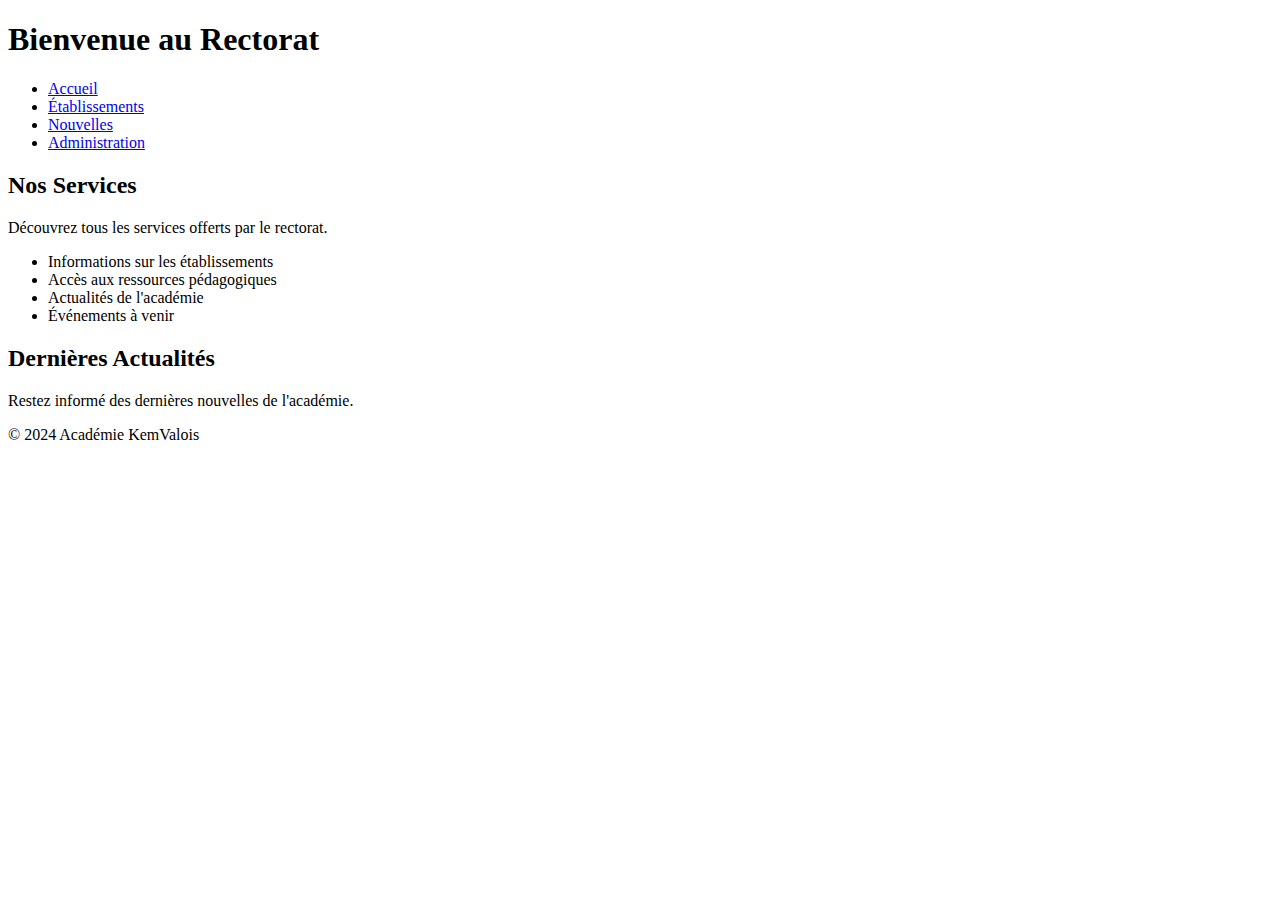
==== index.html @ ba1359fb "Create index.html" ====
<!DOCTYPE html>
<html lang="fr">
<head>
    <meta charset="UTF-8">
    <meta name="viewport" content="width=device-width, initial-scale=1.0">
    <link rel="stylesheet" href="styles.css">
    <title>Rectorat - Page d'accueil</title>
</head>
<body>
    <header>
        <h1>Bienvenue au Rectorat</h1>
        <nav>
            <ul>
                <li><a href="index.html">Accueil</a></li>
                <li><a href="etablissements.html">Établissements</a></li>
                <li><a href="nouvelles.html">Nouvelles</a></li>
                <li><a href="admin.html">Administration</a></li>
            </ul>
        </nav>
    </header>
    <main>
        <section>
            <h2>Nos Services</h2>
            <p>Découvrez tous les services offerts par le rectorat.</p>
            <ul>
                <li>Informations sur les établissements</li>
                <li>Accès aux ressources pédagogiques</li>
                <li>Actualités de l'académie</li>
                <li>Événements à venir</li>
            </ul>
        </section>
        <section>
            <h2>Dernières Actualités</h2>
            <p>Restez informé des dernières nouvelles de l'académie.</p>
        </section>
    </main>
    <footer>
        <p>&copy; 2024 Académie KemValois</p>
    </footer>
</body>
</html>
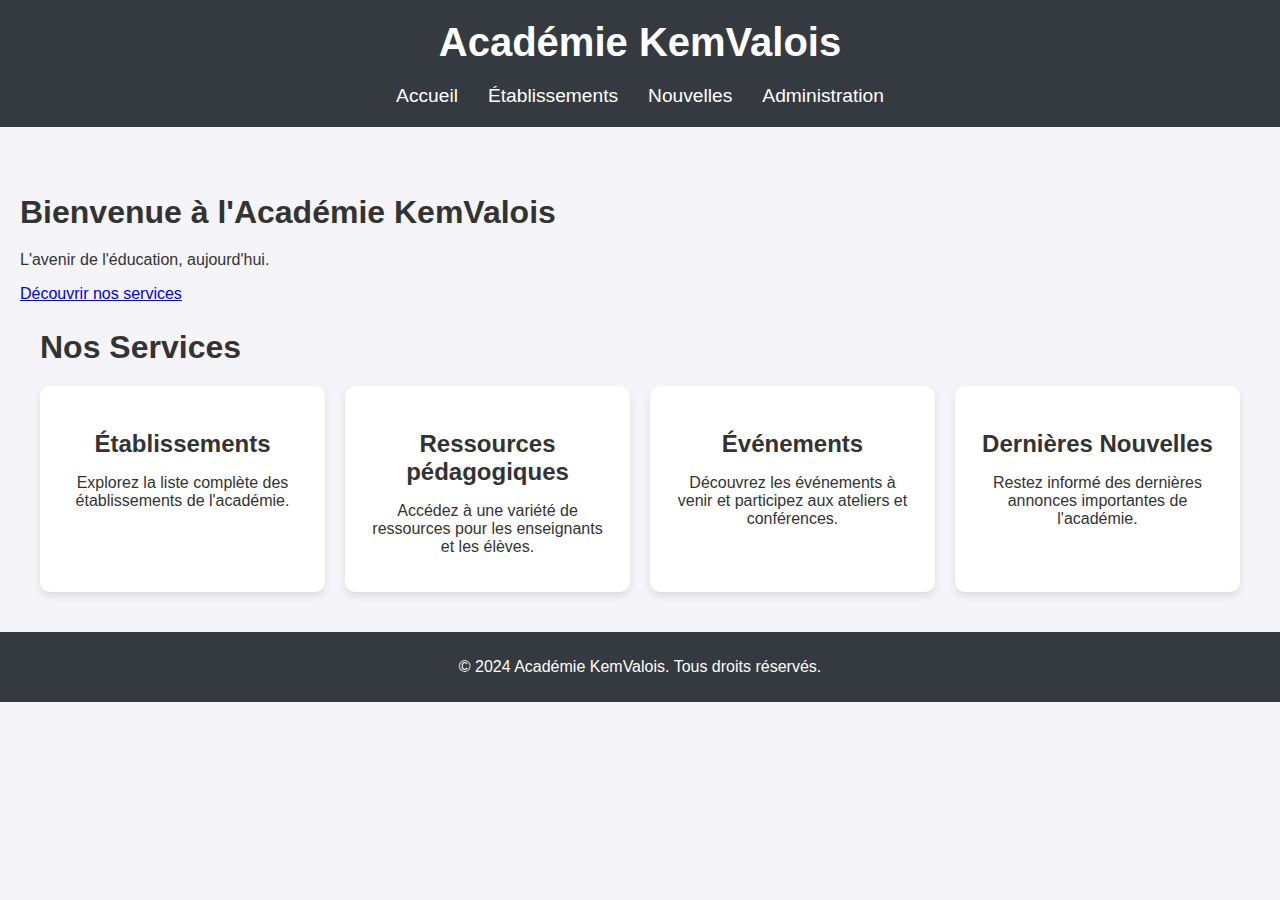
==== commit 42b3c03a: "Update index.html" ====
--- a/index.html
+++ b/index.html
@@ -4,38 +4,60 @@
     <meta charset="UTF-8">
     <meta name="viewport" content="width=device-width, initial-scale=1.0">
     <link rel="stylesheet" href="styles.css">
-    <title>Rectorat - Page d'accueil</title>
+    <title>Académie KemValois - Accueil</title>
 </head>
 <body>
-    <header>
-        <h1>Bienvenue au Rectorat</h1>
-        <nav>
-            <ul>
-                <li><a href="index.html">Accueil</a></li>
-                <li><a href="etablissements.html">Établissements</a></li>
-                <li><a href="nouvelles.html">Nouvelles</a></li>
-                <li><a href="admin.html">Administration</a></li>
-            </ul>
-        </nav>
+    <header class="header">
+        <div class="container">
+            <h1 class="logo">Académie KemValois</h1>
+            <nav>
+                <ul class="nav-links">
+                    <li><a href="index.html">Accueil</a></li>
+                    <li><a href="etablissements.html">Établissements</a></li>
+                    <li><a href="nouvelles.html">Nouvelles</a></li>
+                    <li><a href="admin.html">Administration</a></li>
+                </ul>
+            </nav>
+        </div>
     </header>
-    <main>
-        <section>
+
+    <main class="main-content">
+        <section class="hero">
+            <div class="hero-text">
+                <h2>Bienvenue à l'Académie KemValois</h2>
+                <p>L'avenir de l'éducation, aujourd'hui.</p>
+                <a href="#services" class="cta-btn">Découvrir nos services</a>
+            </div>
+        </section>
+
+        <section id="services" class="services">
             <h2>Nos Services</h2>
-            <p>Découvrez tous les services offerts par le rectorat.</p>
-            <ul>
-                <li>Informations sur les établissements</li>
-                <li>Accès aux ressources pédagogiques</li>
-                <li>Actualités de l'académie</li>
-                <li>Événements à venir</li>
-            </ul>
-        </section>
-        <section>
-            <h2>Dernières Actualités</h2>
-            <p>Restez informé des dernières nouvelles de l'académie.</p>
+            <div class="service-grid">
+                <div class="service-card">
+                    <h3>Établissements</h3>
+                    <p>Explorez la liste complète des établissements de l'académie.</p>
+                </div>
+                <div class="service-card">
+                    <h3>Ressources pédagogiques</h3>
+                    <p>Accédez à une variété de ressources pour les enseignants et les élèves.</p>
+                </div>
+                <div class="service-card">
+                    <h3>Événements</h3>
+                    <p>Découvrez les événements à venir et participez aux ateliers et conférences.</p>
+                </div>
+                <div class="service-card">
+                    <h3>Dernières Nouvelles</h3>
+                    <p>Restez informé des dernières annonces importantes de l'académie.</p>
+                </div>
+            </div>
         </section>
     </main>
-    <footer>
-        <p>&copy; 2024 Académie KemValois</p>
+
+    <footer class="footer">
+        <div class="container">
+            <p>&copy; 2024 Académie KemValois. Tous droits réservés.</p>
+        </div>
     </footer>
 </body>
 </html>
+
--- a/styles.css
+++ b/styles.css
@@ -0,0 +1,135 @@
+/* Style général */
+body {
+    font-family: 'Segoe UI', Tahoma, Geneva, Verdana, sans-serif;
+    margin: 0;
+    padding: 0;
+    background-color: #f4f4f9;
+    color: #333;
+}
+
+header {
+    background-color: #343a40;
+    color: white;
+    padding: 20px 0;
+    text-align: center;
+}
+
+.header-content {
+    max-width: 1200px;
+    margin: 0 auto;
+}
+
+nav ul {
+    list-style: none;
+    padding: 0;
+    margin: 20px 0 0;
+    display: flex;
+    justify-content: center;
+}
+
+nav ul li {
+    margin: 0 15px;
+}
+
+nav ul li a {
+    color: white;
+    text-decoration: none;
+    font-size: 1.2em;
+}
+
+nav ul li a:hover {
+    color: #f8f9fa;
+}
+
+h1 {
+    font-size: 2.5em;
+    margin: 0;
+}
+
+h2 {
+    font-size: 2em;
+    margin-bottom: 20px;
+}
+
+main {
+    padding: 40px 20px;
+}
+
+footer {
+    background-color: #343a40;
+    color: white;
+    text-align: center;
+    padding: 10px 0;
+    position: relative;
+    bottom: 0;
+    width: 100%;
+}
+
+/* Style des sections */
+.welcome {
+    text-align: center;
+    margin-bottom: 40px;
+}
+
+.services {
+    max-width: 1200px;
+    margin: 0 auto;
+}
+
+.service-grid {
+    display: grid;
+    grid-template-columns: repeat(auto-fit, minmax(250px, 1fr));
+    gap: 20px;
+}
+
+.service-card {
+    background-color: white;
+    border-radius: 10px;
+    padding: 20px;
+    box-shadow: 0 4px 8px rgba(0, 0, 0, 0.1);
+    text-align: center;
+}
+
+.service-card h3 {
+    font-size: 1.5em;
+    margin-bottom: 10px;
+}
+
+.service-card p {
+    font-size: 1em;
+}
+
+/* Page des établissements */
+.etablissement-list {
+    list-style: none;
+    padding: 0;
+    max-width: 600px;
+    margin: 0 auto;
+}
+
+.etablissement-list li {
+    background-color: white;
+    padding: 15px;
+    margin: 10px 0;
+    border-radius: 8px;
+    box-shadow: 0 2px 6px rgba(0, 0, 0, 0.1);
+    font-size: 1.2em;
+}
+
+/* Page des annonces */
+#annonces {
+    max-width: 1000px;
+    margin: 0 auto;
+    background-color: white;
+    border-radius: 10px;
+    padding: 20px;
+    box-shadow: 0 4px 8px rgba(0, 0, 0, 0.1);
+}
+
+#annonces-container div {
+    background-color: #f8f9fa;
+    margin: 20px 0;
+    padding: 20px;
+    border-radius: 8px;
+    box-shadow: 0 2px 6px rgba(0, 0, 0, 0.1);
+}
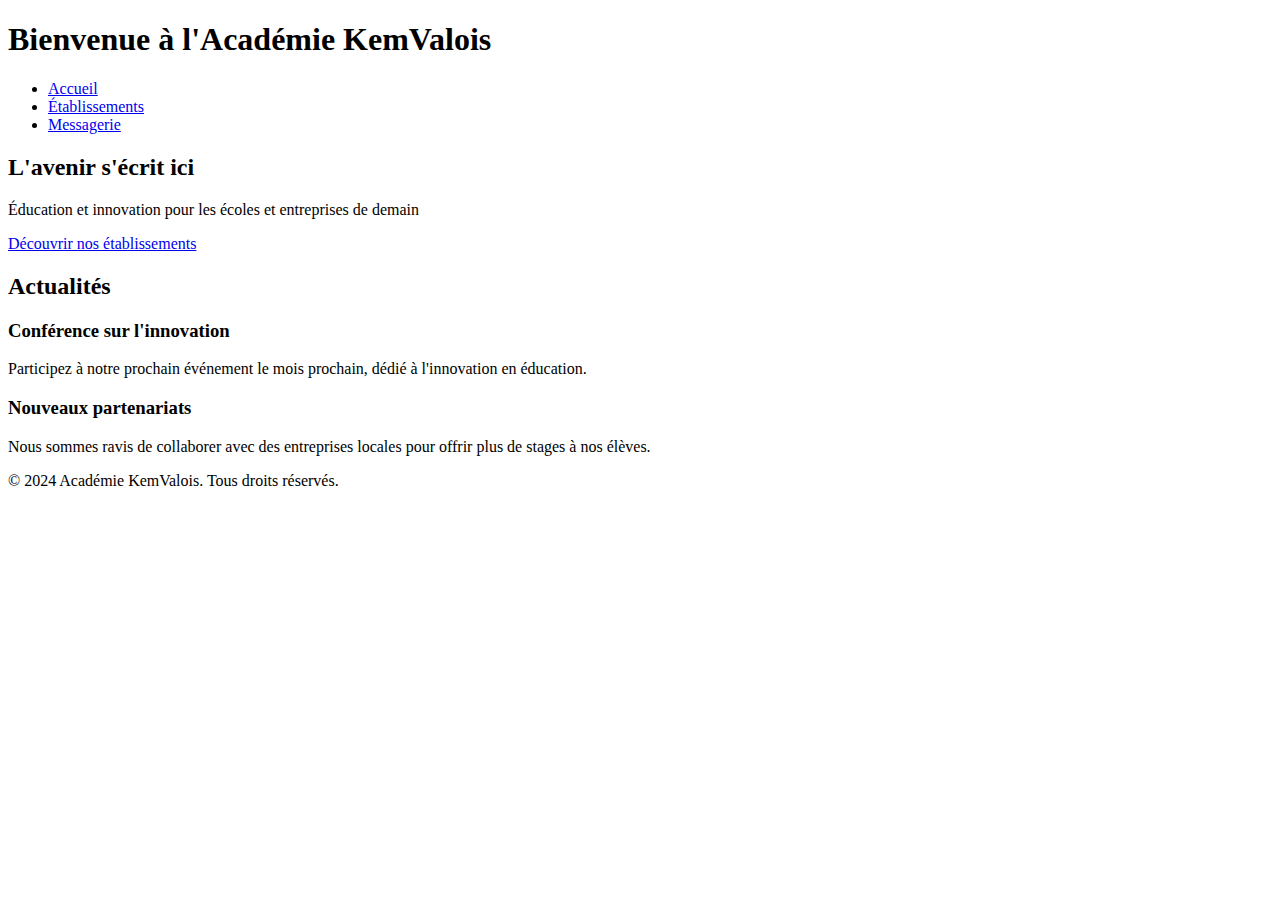
==== commit 4e2e95eb: "Update index.html" ====
--- a/index.html
+++ b/index.html
@@ -3,61 +3,40 @@
 <head>
     <meta charset="UTF-8">
     <meta name="viewport" content="width=device-width, initial-scale=1.0">
-    <link rel="stylesheet" href="styles.css">
-    <title>Académie KemValois - Accueil</title>
+    <title>Académie KemValois</title>
+    <link rel="stylesheet" href="style.css">
 </head>
 <body>
-    <header class="header">
-        <div class="container">
-            <h1 class="logo">Académie KemValois</h1>
-            <nav>
-                <ul class="nav-links">
-                    <li><a href="index.html">Accueil</a></li>
-                    <li><a href="etablissements.html">Établissements</a></li>
-                    <li><a href="nouvelles.html">Nouvelles</a></li>
-                    <li><a href="admin.html">Administration</a></li>
-                </ul>
-            </nav>
+    <header>
+        <h1>Bienvenue à l'Académie KemValois</h1>
+        <nav>
+            <ul>
+                <li><a href="index.html">Accueil</a></li>
+                <li><a href="etablissements.html">Établissements</a></li>
+                <li><a href="messagerie.html">Messagerie</a></li>
+            </ul>
+        </nav>
+    </header>
+    <section class="hero">
+        <h2>L'avenir s'écrit ici</h2>
+        <p>Éducation et innovation pour les écoles et entreprises de demain</p>
+        <a href="etablissements.html" class="cta">Découvrir nos établissements</a>
+    </section>
+    <section class="actualites">
+        <h2>Actualités</h2>
+        <div class="news-container">
+            <article>
+                <h3>Conférence sur l'innovation</h3>
+                <p>Participez à notre prochain événement le mois prochain, dédié à l'innovation en éducation.</p>
+            </article>
+            <article>
+                <h3>Nouveaux partenariats</h3>
+                <p>Nous sommes ravis de collaborer avec des entreprises locales pour offrir plus de stages à nos élèves.</p>
+            </article>
         </div>
-    </header>
-
-    <main class="main-content">
-        <section class="hero">
-            <div class="hero-text">
-                <h2>Bienvenue à l'Académie KemValois</h2>
-                <p>L'avenir de l'éducation, aujourd'hui.</p>
-                <a href="#services" class="cta-btn">Découvrir nos services</a>
-            </div>
-        </section>
-
-        <section id="services" class="services">
-            <h2>Nos Services</h2>
-            <div class="service-grid">
-                <div class="service-card">
-                    <h3>Établissements</h3>
-                    <p>Explorez la liste complète des établissements de l'académie.</p>
-                </div>
-                <div class="service-card">
-                    <h3>Ressources pédagogiques</h3>
-                    <p>Accédez à une variété de ressources pour les enseignants et les élèves.</p>
-                </div>
-                <div class="service-card">
-                    <h3>Événements</h3>
-                    <p>Découvrez les événements à venir et participez aux ateliers et conférences.</p>
-                </div>
-                <div class="service-card">
-                    <h3>Dernières Nouvelles</h3>
-                    <p>Restez informé des dernières annonces importantes de l'académie.</p>
-                </div>
-            </div>
-        </section>
-    </main>
-
-    <footer class="footer">
-        <div class="container">
-            <p>&copy; 2024 Académie KemValois. Tous droits réservés.</p>
-        </div>
+    </section>
+    <footer>
+        <p>&copy; 2024 Académie KemValois. Tous droits réservés.</p>
     </footer>
 </body>
 </html>
-
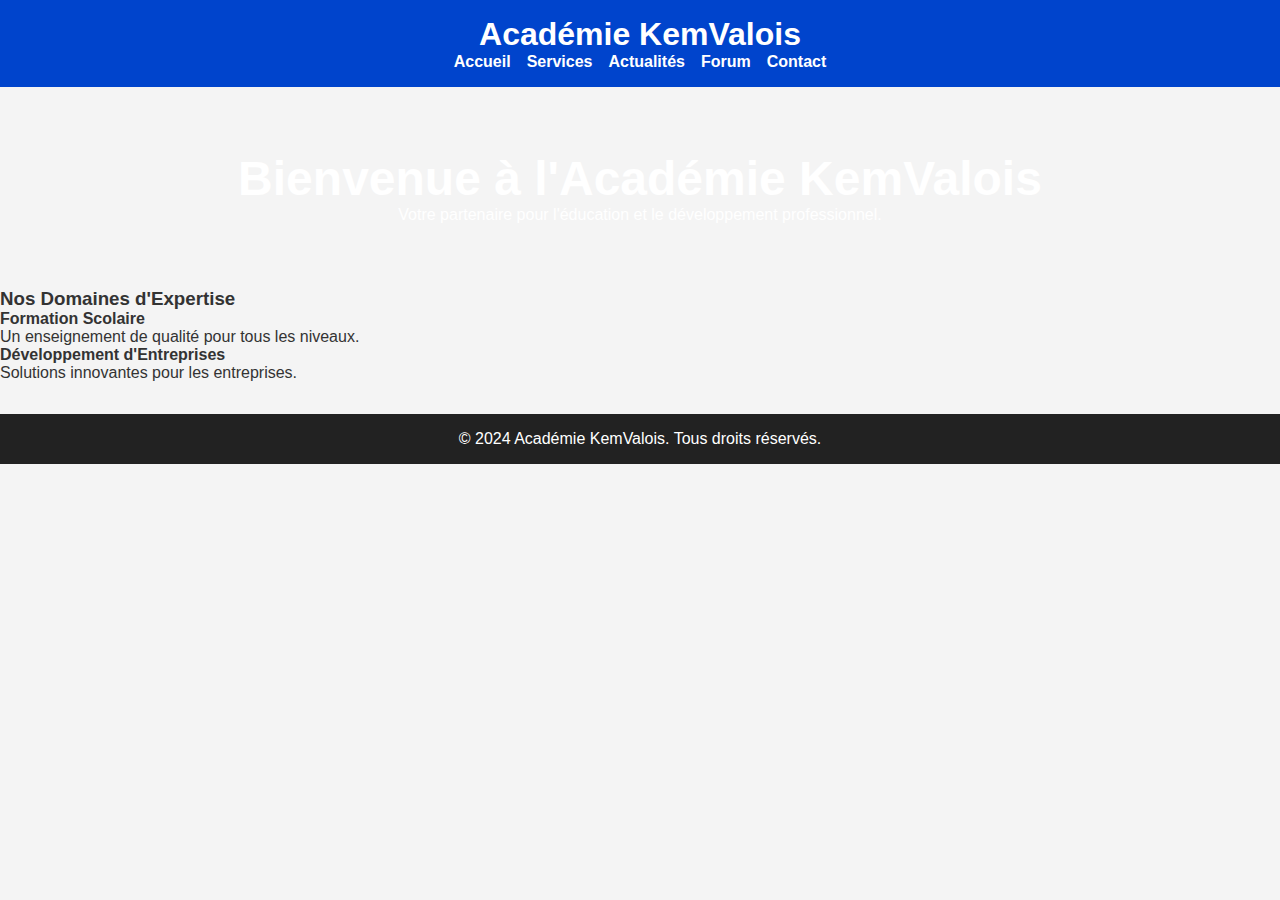
==== commit 6910c8fa: "Create index.html" ====
--- a/index.html
+++ b/index.html
@@ -3,40 +3,40 @@
 <head>
     <meta charset="UTF-8">
     <meta name="viewport" content="width=device-width, initial-scale=1.0">
-    <title>Académie KemValois</title>
+    <title>Accueil - Académie KemValois</title>
     <link rel="stylesheet" href="style.css">
 </head>
 <body>
     <header>
-        <h1>Bienvenue à l'Académie KemValois</h1>
+        <h1>Académie KemValois</h1>
         <nav>
             <ul>
                 <li><a href="index.html">Accueil</a></li>
-                <li><a href="etablissements.html">Établissements</a></li>
-                <li><a href="messagerie.html">Messagerie</a></li>
+                <li><a href="services.html">Services</a></li>
+                <li><a href="actualites.html">Actualités</a></li>
+                <li><a href="forum.html">Forum</a></li>
+                <li><a href="contact.html">Contact</a></li>
             </ul>
         </nav>
     </header>
     <section class="hero">
-        <h2>L'avenir s'écrit ici</h2>
-        <p>Éducation et innovation pour les écoles et entreprises de demain</p>
-        <a href="etablissements.html" class="cta">Découvrir nos établissements</a>
+        <h2>Bienvenue à l'Académie KemValois</h2>
+        <p>Votre partenaire pour l'éducation et le développement professionnel.</p>
     </section>
-    <section class="actualites">
-        <h2>Actualités</h2>
-        <div class="news-container">
-            <article>
-                <h3>Conférence sur l'innovation</h3>
-                <p>Participez à notre prochain événement le mois prochain, dédié à l'innovation en éducation.</p>
-            </article>
-            <article>
-                <h3>Nouveaux partenariats</h3>
-                <p>Nous sommes ravis de collaborer avec des entreprises locales pour offrir plus de stages à nos élèves.</p>
-            </article>
+    <section class="features">
+        <h3>Nos Domaines d'Expertise</h3>
+        <div class="service">
+            <h4>Formation Scolaire</h4>
+            <p>Un enseignement de qualité pour tous les niveaux.</p>
+        </div>
+        <div class="service">
+            <h4>Développement d'Entreprises</h4>
+            <p>Solutions innovantes pour les entreprises.</p>
         </div>
     </section>
     <footer>
         <p>&copy; 2024 Académie KemValois. Tous droits réservés.</p>
     </footer>
+    <script src="script.js"></script>
 </body>
 </html>
--- a/style.css
+++ b/style.css
@@ -0,0 +1,76 @@
+* {
+    margin: 0;
+    padding: 0;
+    box-sizing: border-box;
+    font-family: 'Arial', sans-serif;
+}
+
+body {
+    background-color: #f4f4f4;
+    color: #333;
+}
+
+header {
+    background-color: #0044cc;
+    color: white;
+    padding: 1rem 2rem;
+    text-align: center;
+}
+
+nav ul {
+    list-style: none;
+    display: flex;
+    justify-content: center;
+    gap: 1rem;
+}
+
+nav ul li a {
+    color: white;
+    text-decoration: none;
+    font-weight: bold;
+}
+
+.hero {
+    background: url('background.jpg') no-repeat center center/cover;
+    color: white;
+    text-align: center;
+    padding: 4rem 0;
+}
+
+.hero h2 {
+    font-size: 3rem;
+}
+
+.cta {
+    background-color: #ff5500;
+    padding: 0.5rem 1.5rem;
+    color: white;
+    text-decoration: none;
+    font-size: 1.2rem;
+    margin-top: 1rem;
+    display: inline-block;
+}
+
+.actualites {
+    padding: 2rem;
+}
+
+.news-container {
+    display: flex;
+    gap: 2rem;
+}
+
+.news-container article {
+    background-color: white;
+    padding: 1rem;
+    border-radius: 8px;
+    box-shadow: 0 2px 5px rgba(0, 0, 0, 0.1);
+}
+
+footer {
+    background-color: #222;
+    color: white;
+    text-align: center;
+    padding: 1rem 0;
+    margin-top: 2rem;
+}
